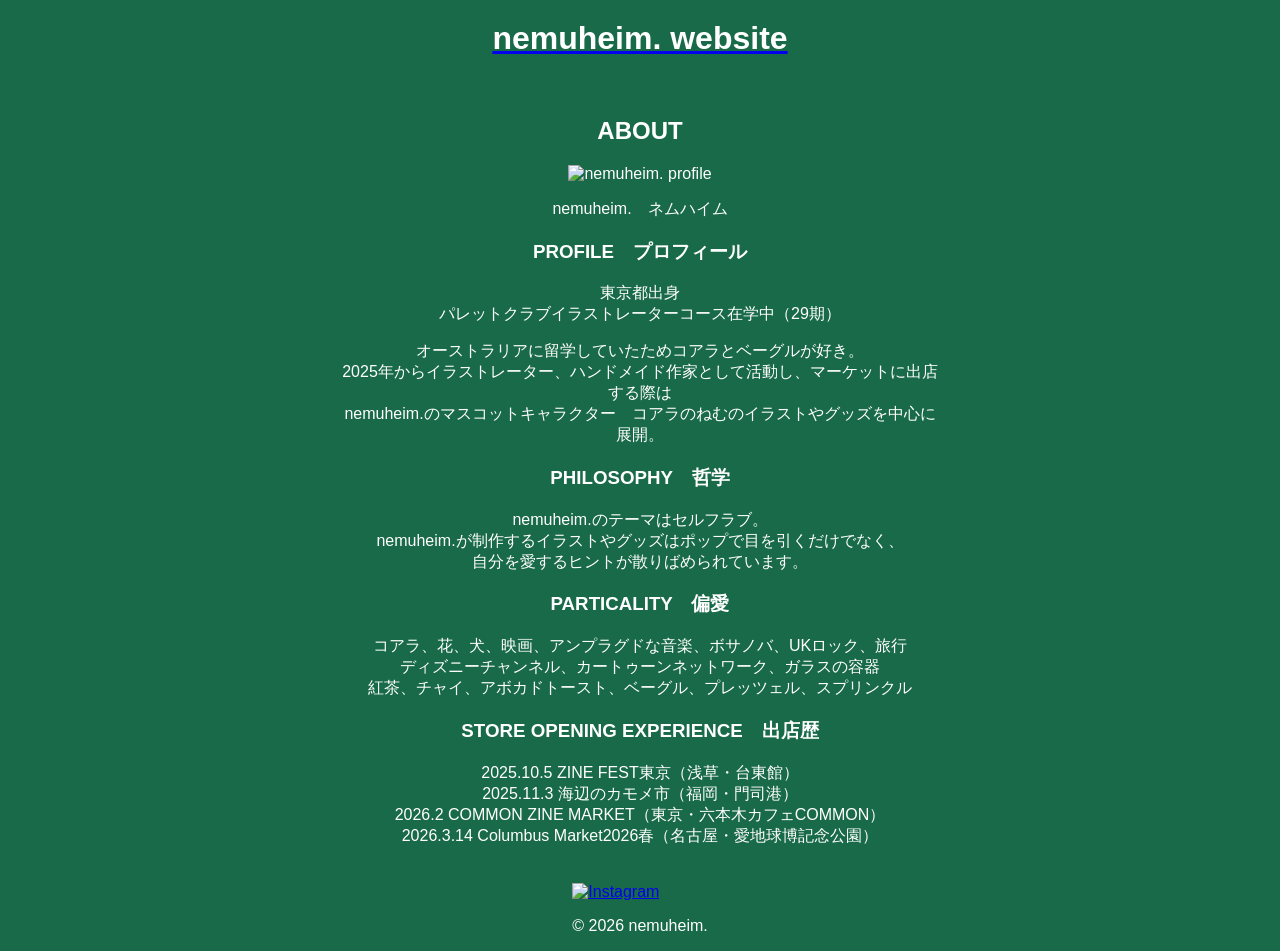
==== about.html @ 0ffed3ba "画像の変更" ====
<!DOCTYPE html>
<html lang="ja">
<head>
    <meta charset="UTF-8">
    <meta name="viewport" content="width=device-width, initial-scale=1.0">
    <title>ABOUT | nemuheim. website</title>
    <link rel="stylesheet" href="style.css">
</head>
<body>
    <header>
        <a href="index.html" class="logo-link">
            <h1 class="logo">nemuheim. website</h1>
        </a>
    </header>

    <main class="about-container">
        <h2>ABOUT</h2>
        
        <div class="profile-box">
            <img src="profile.jpg" alt="nemuheim. profile">
        </div>
        <p class="name">nemuheim.　ネムハイム</p>

        <section class="profile-text">
            <h3>PROFILE　プロフィール</h3>
            <p>東京都出身<br>パレットクラブイラストレーターコース在学中（29期）</p>
            <p>オーストラリアに留学していたためコアラとベーグルが好き。
                <br>2025年からイラストレーター、ハンドメイド作家として活動し、マーケットに出店する際は
                <br>nemuheim.のマスコットキャラクター　コアラのねむのイラストやグッズを中心に展開。</p>

            <h3>PHILOSOPHY　哲学</h3>
            <p>nemuheim.のテーマはセルフラブ。
                <br>nemuheim.が制作するイラストやグッズはポップで目を引くだけでなく、
                <br>自分を愛するヒントが散りばめられています。</p>

            <h3>PARTICALITY　偏愛</h3>
            <p>コアラ、花、犬、映画、アンプラグドな音楽、ボサノバ、UKロック、旅行
                <br>ディズニーチャンネル、カートゥーンネットワーク、ガラスの容器
                <br>紅茶、チャイ、アボカドトースト、ベーグル、プレッツェル、スプリンクル</p>

            <h3>STORE OPENING EXPERIENCE　出店歴</h3>
            <p>2025.10.5 ZINE FEST東京（浅草・台東館）
                <br>2025.11.3 海辺のカモメ市（福岡・門司港）
                <br>2026.2 COMMON ZINE MARKET（東京・六本木カフェCOMMON）
                <br>2026.3.14 Columbus Market2026春（名古屋・愛地球博記念公園）</p>
        </section>
    </main>

    <footer>
        <a href="https://www.instagram.com/nemuheim/" target="_blank">
            <img src="instagram-icon.png" alt="Instagram" class="sns-icon">
        </a>
        <p>&copy; 2026 nemuheim.</p>
    </footer>
</body>
</html>
---- style.css ----
/* ==================================================
   1. 全ページ共通
   ================================================== */
body {
    background-color: #186A49;
    margin: 0;
    padding: 0;
    color: white;
    font-family: sans-serif;
    display: flex;
    flex-direction: column;
    align-items: center;
}
.logo { font-size: 2rem; margin: 20px 0; color: white; text-decoration: none; }

/* ==================================================
   2. HOME用
   ================================================== */
.room-container { width: 90%; max-width: 600px; }
.room-box {
    position: relative;
    width: 80vw;
    max-width: 600px;
    height: 80vw;
    max-height: 600px;
    border: 2px solid white;
    background-size: cover;
    background-position: center;
}
.item { position: absolute; width: 20%; cursor: pointer; transition: 0.3s; }
.item:hover { transform: scale(1.1); }
.item img { width: 100%; height: auto; }
/* 配置調整（必要に応じて数値を変更してください） */
.about-img { top: 10%; left: 10%; }
.gallery-img { top: 10%; left: 60%; }
.fortune-img { top: 40%; left: 35%; }
.contact-img { bottom: 10%; left: 10%; }
.shop-img { bottom: 10%; left: 60%; }

/* ==================================================
   3. 各詳細ページ用 (GALLERY, CONTACT, FORTUNE)
   ================================================== */
main { width: 90%; max-width: 600px; text-align: center; padding: 20px; }

/* GALLERY用 */
.gallery-grid { display: grid; grid-template-columns: repeat(2, 1fr); gap: 15px; }
.filter-btn { border: 2px solid white; background: transparent; color: white; padding: 5px 15px; border-radius: 20px; cursor: pointer; margin: 5px; }

/* CONTACT用 */
.contact-box { width: 200px; margin: 20px auto; }
.contact-box img { width: 100%; }

/* FORTUNE用 */
#fortune-box { width: 200px; margin: 20px auto; cursor: pointer; }
#fortune-box img { width: 100%; }
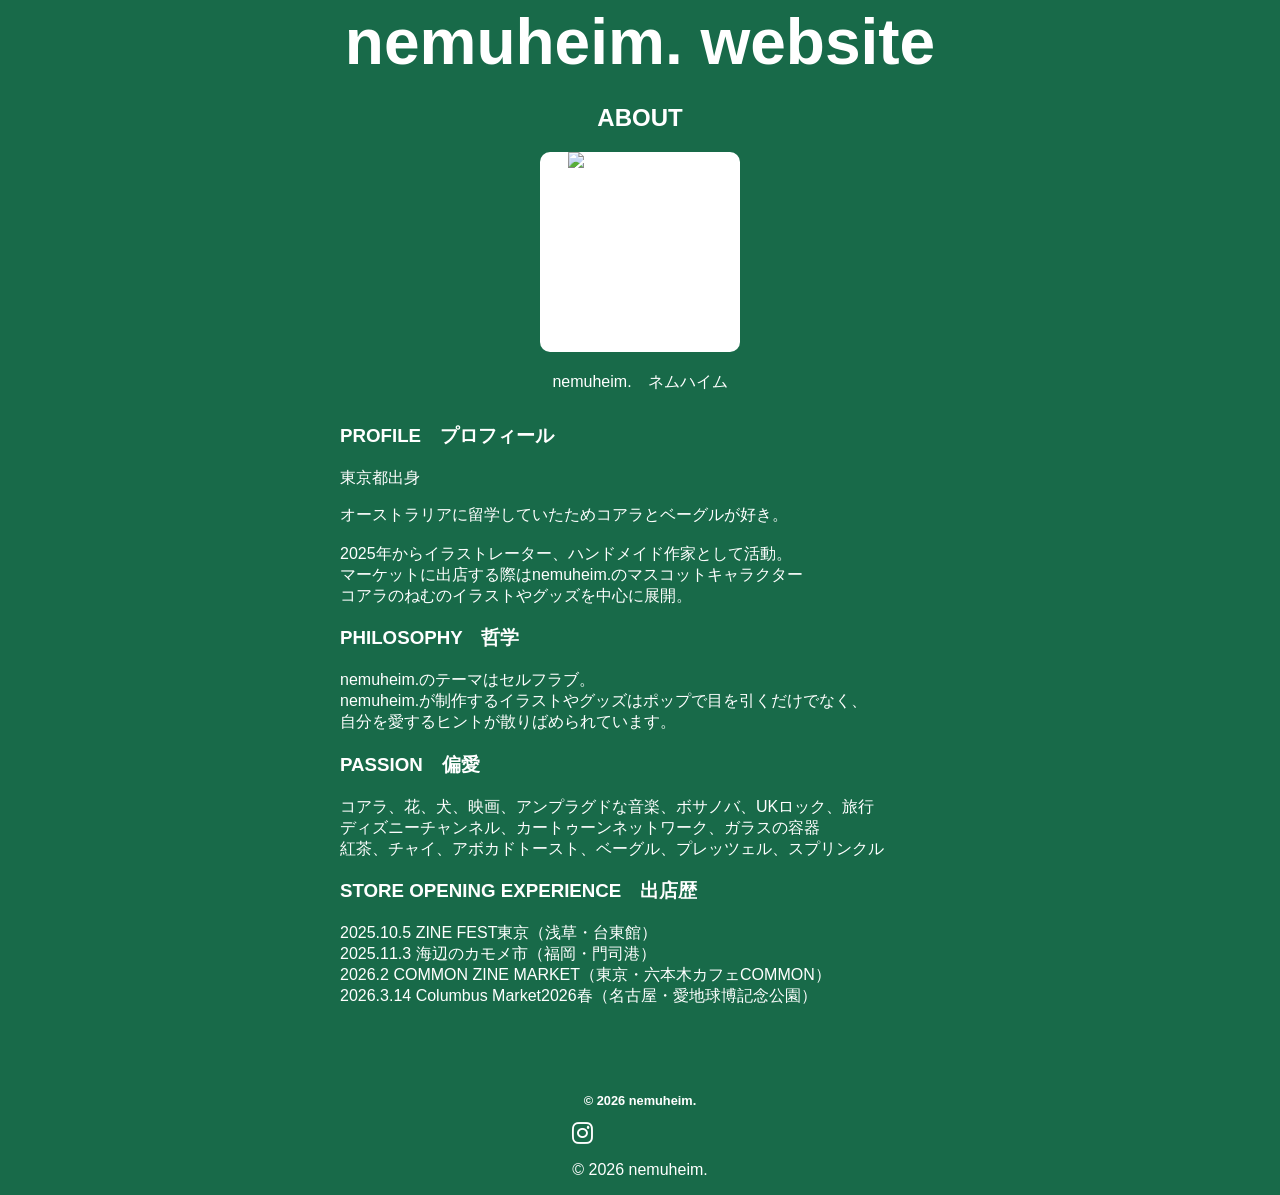
==== commit 69082d62: "文言等の修正" ====
--- a/about.html
+++ b/about.html
@@ -5,6 +5,7 @@
     <meta name="viewport" content="width=device-width, initial-scale=1.0">
     <title>ABOUT | nemuheim. website</title>
     <link rel="stylesheet" href="style.css">
+    <link rel="stylesheet" href="https://cdnjs.cloudflare.com/ajax/libs/font-awesome/6.5.1/css/all.min.css">
 </head>
 <body>
     <header>
@@ -23,17 +24,18 @@
 
         <section class="profile-text">
             <h3>PROFILE　プロフィール</h3>
-            <p>東京都出身<br>パレットクラブイラストレーターコース在学中（29期）</p>
-            <p>オーストラリアに留学していたためコアラとベーグルが好き。
-                <br>2025年からイラストレーター、ハンドメイド作家として活動し、マーケットに出店する際は
-                <br>nemuheim.のマスコットキャラクター　コアラのねむのイラストやグッズを中心に展開。</p>
+            <p>東京都出身<br><!-- パレットクラブイラストレーターコース在学中（29期）</p> -->
+            <p>オーストラリアに留学していたためコアラとベーグルが好き。<br>
+                <br>2025年からイラストレーター、ハンドメイド作家として活動。
+                <br>マーケットに出店する際はnemuheim.のマスコットキャラクター
+                <br>コアラのねむのイラストやグッズを中心に展開。</p>
 
             <h3>PHILOSOPHY　哲学</h3>
             <p>nemuheim.のテーマはセルフラブ。
                 <br>nemuheim.が制作するイラストやグッズはポップで目を引くだけでなく、
                 <br>自分を愛するヒントが散りばめられています。</p>
 
-            <h3>PARTICALITY　偏愛</h3>
+            <h3>PASSION　偏愛</h3>
             <p>コアラ、花、犬、映画、アンプラグドな音楽、ボサノバ、UKロック、旅行
                 <br>ディズニーチャンネル、カートゥーンネットワーク、ガラスの容器
                 <br>紅茶、チャイ、アボカドトースト、ベーグル、プレッツェル、スプリンクル</p>
@@ -45,11 +47,11 @@
                 <br>2026.3.14 Columbus Market2026春（名古屋・愛地球博記念公園）</p>
         </section>
     </main>
+    <p class="copyright">&copy; 2026 nemuheim.</p>
 
     <footer>
-        <a href="https://www.instagram.com/nemuheim/" target="_blank">
-            <img src="instagram-icon.png" alt="Instagram" class="sns-icon">
-        </a>
+        <a href="https://www.instagram.com/nemuheim/" target="_blank" rel="noopener noreferrer">
+  <i class="fa-brands fa-instagram"></i> </a>
         <p>&copy; 2026 nemuheim.</p>
     </footer>
 </body>
--- a/style.css
+++ b/style.css
@@ -1,55 +1,152 @@
 /* ==================================================
-   1. 全ページ共通
+   全ページ共通設定
    ================================================== */
 body {
-    background-color: #186A49;
+    background-color: #186A49; /* 統一されたグリーン */
     margin: 0;
     padding: 0;
     color: white;
-    font-family: sans-serif;
+    font-family: 'Futura', sans-serif;
+    display: flex;         /* フレックスボックスを使う宣言 */
+    flex-direction: column;/* 中身を縦に並べる（ヘッダー、メイン、コピーライト） */
+    justify-content: center; /* 【上下】の真ん中 */
+    align-items: center;    /* 【左右】の真ん中 */
+    min-height: 100vh;      /* 画面の高さ100%分を「最低限の高さ」として確保する */
+}
+.logo-link {
+    text-decoration: none;
+    color: white;
+    display: block;
+    margin: 5px 0;
+}
+
+.logo {
+    font-weight: bold;
+    font-size: 5vw;
+    margin: 0;
+}
+
+.copyright {
+    /* position: absolute; ← これを消すかコメントアウト！ */
+    display: block;      /* ブロック要素として扱う */
+    margin-top: 20px;    /* 背景画像との間に20pxの隙間を作る */
+    text-align: center;  /* 文字を中央に */
+    width: 100%;         /* 幅いっぱい */
+    
+    /* フォントの設定 */
+    font-family: 'Futura', sans-serif;
+    font-weight: bold;   /* BOLDにする */
+    font-size: 0.8rem;
+    color: white;
+}
+
+.fa-instagram {
+  color: white; /* インスタのブランドカラーに近いピンク */
+  font-size: 24px; /* アイコンのサイズ */
+  vertical-align: middle;
+}
+
+/* ==================================================
+   HOME（トップページ）用
+   ================================================== */
+.room-container {
+    width: 90%;
+    max-width: 600px;
     display: flex;
     flex-direction: column;
     align-items: center;
 }
-.logo { font-size: 2rem; margin: 20px 0; color: white; text-decoration: none; }
+
+/* 背景を表示する親の箱 */
+/* 親の箱（背景） */
+.room-box {
+    position: relative; /* 子要素を絶対配置する基準 */
+    width: 80vw;        /* 画面幅の80% */
+    max-width: 600px;   /* 大きくなりすぎないように制限 */
+    aspect-ratio: 1 / 1; /* 正方形を維持 */
+    margin: 0 auto;     /* 中央寄せ */
+    
+    background-image: url('images/room-bg.png');
+    background-size: contain;
+    background-repeat: no-repeat;
+    background-position: center;
+}
+
+/* リンク付き画像（item）の設定 */
+.item {
+    position: absolute; /* 親（room-box）に対して自由に配置 */
+    display: block;
+}
+
+/* 中身の画像を枠にフィットさせる */
+.item img {
+    width: 100%;
+    height: auto;
+    display: block;
+}
+
+/* 各画像の位置（0〜100%で指定） */
+/* 各リンクの位置を「指定した配置」に合わせました */
+/* 個別のサイズ指定（％で指定すると親の大きさに合わせて自動計算されます） */
+.gallery { top: 5%; left: 8%; width:50%}
+.contact { top: 25%; right: 2%;  width:28%}
+.about { top: 29%; left: 26%; width:48% }
+.onlineshop { bottom: 15%; left: 3%; width:25% }
+.fortune { bottom: 10%; right: 5%;  width:25%}
+
 
 /* ==================================================
-   2. HOME用
+   ABOUT / CONTACT 用
    ================================================== */
-.room-container { width: 90%; max-width: 600px; }
-.room-box {
-    position: relative;
+.about-container {
+    width: 80%;
+    max-width: 600px;
+    text-align: center;
+    padding-bottom: 50px;
+}
+
+.profile-box, .contact-box {
+    width: 200px;
+    height: 200px;
+    background-color: white;
+    margin: 20px auto;
+    border-radius: 10px;
+    overflow: hidden;
+}
+
+.profile-text { text-align: left; margin-top: 30px; }
+.email-address a { color: white; text-decoration: underline; }
+
+/* ==================================================
+   GALLERY 用
+   ================================================== */
+.gallery-grid {
+    display: grid;
+    grid-template-columns: repeat(2, 1fr);
+    gap: 15px;
+    padding: 20px;
     width: 80vw;
     max-width: 600px;
-    height: 80vw;
-    max-height: 600px;
+}
+
+.filter-buttons { margin-bottom: 20px; }
+.filter-btn {
     border: 2px solid white;
-    background-size: cover;
-    background-position: center;
+    background: transparent;
+    color: white;
+    padding: 5px 15px;
+    border-radius: 20px;
+    cursor: pointer;
+    margin: 5px;
 }
-.item { position: absolute; width: 20%; cursor: pointer; transition: 0.3s; }
-.item:hover { transform: scale(1.1); }
-.item img { width: 100%; height: auto; }
-/* 配置調整（必要に応じて数値を変更してください） */
-.about-img { top: 10%; left: 10%; }
-.gallery-img { top: 10%; left: 60%; }
-.fortune-img { top: 40%; left: 35%; }
-.contact-img { bottom: 10%; left: 10%; }
-.shop-img { bottom: 10%; left: 60%; }
 
 /* ==================================================
-   3. 各詳細ページ用 (GALLERY, CONTACT, FORTUNE)
+   FORTUNE 用
    ================================================== */
-main { width: 90%; max-width: 600px; text-align: center; padding: 20px; }
-
-/* GALLERY用 */
-.gallery-grid { display: grid; grid-template-columns: repeat(2, 1fr); gap: 15px; }
-.filter-btn { border: 2px solid white; background: transparent; color: white; padding: 5px 15px; border-radius: 20px; cursor: pointer; margin: 5px; }
-
-/* CONTACT用 */
-.contact-box { width: 200px; margin: 20px auto; }
-.contact-box img { width: 100%; }
-
-/* FORTUNE用 */
-#fortune-box { width: 200px; margin: 20px auto; cursor: pointer; }
+#fortune-box {
+    width: 200px;
+    height: 200px;
+    cursor: pointer;
+    margin: 20px auto;
+}
 #fortune-box img { width: 100%; }
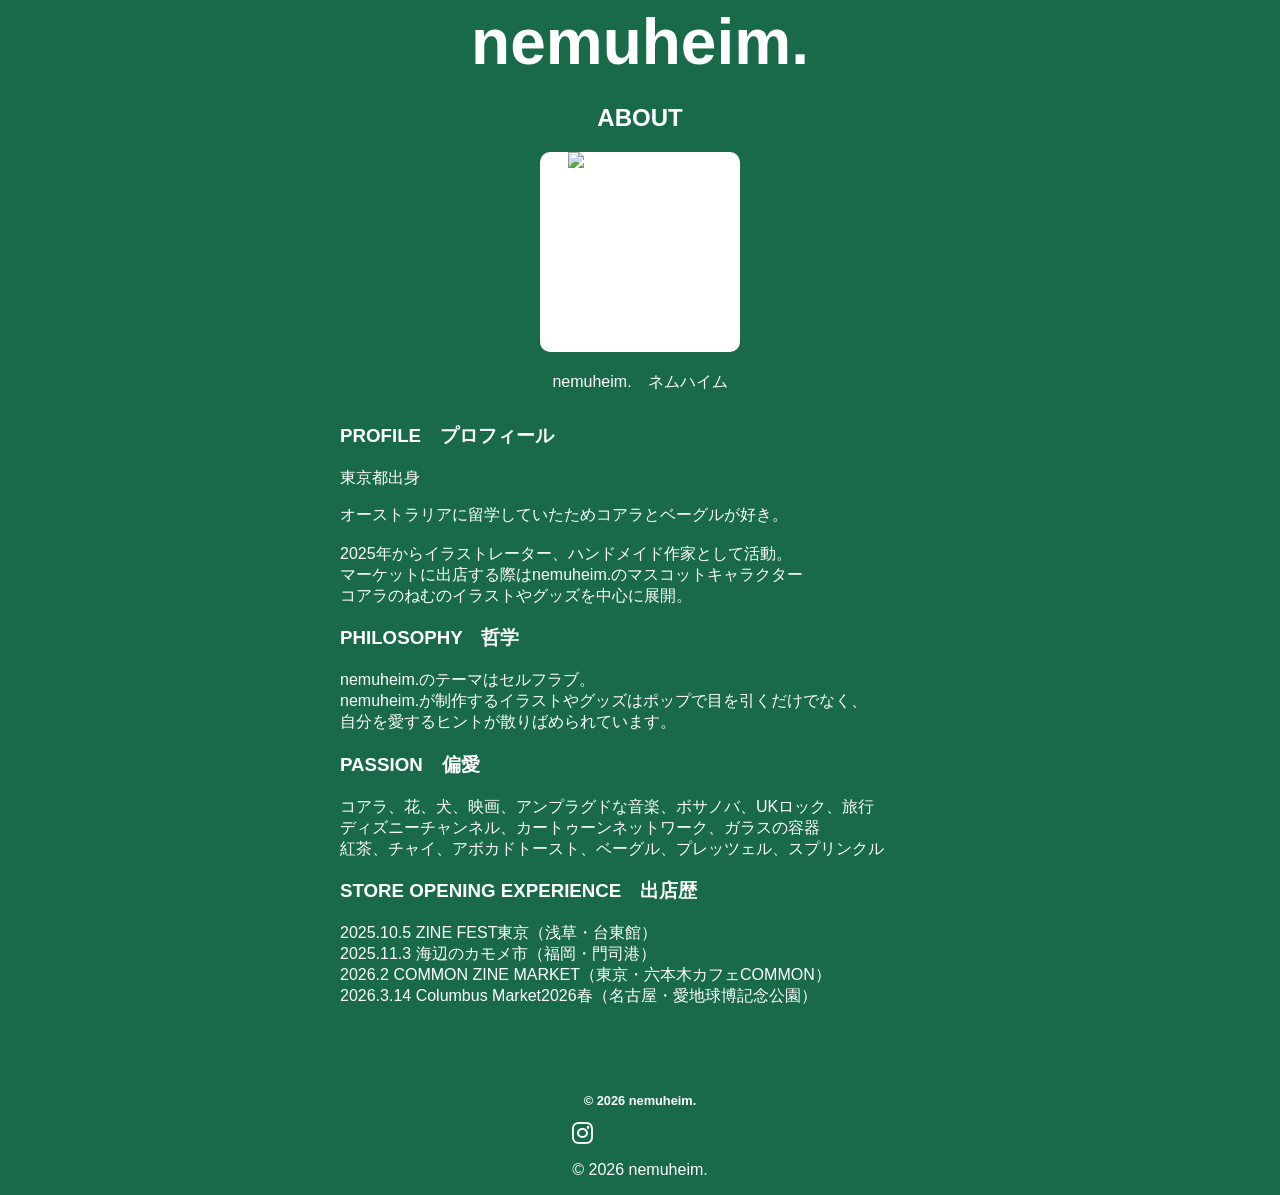
==== commit 13bde5c7: "タイトルの変更" ====
--- a/about.html
+++ b/about.html
@@ -10,7 +10,7 @@
 <body>
     <header>
         <a href="index.html" class="logo-link">
-            <h1 class="logo">nemuheim. website</h1>
+            <h1 class="logo">nemuheim.</h1>
         </a>
     </header>
 
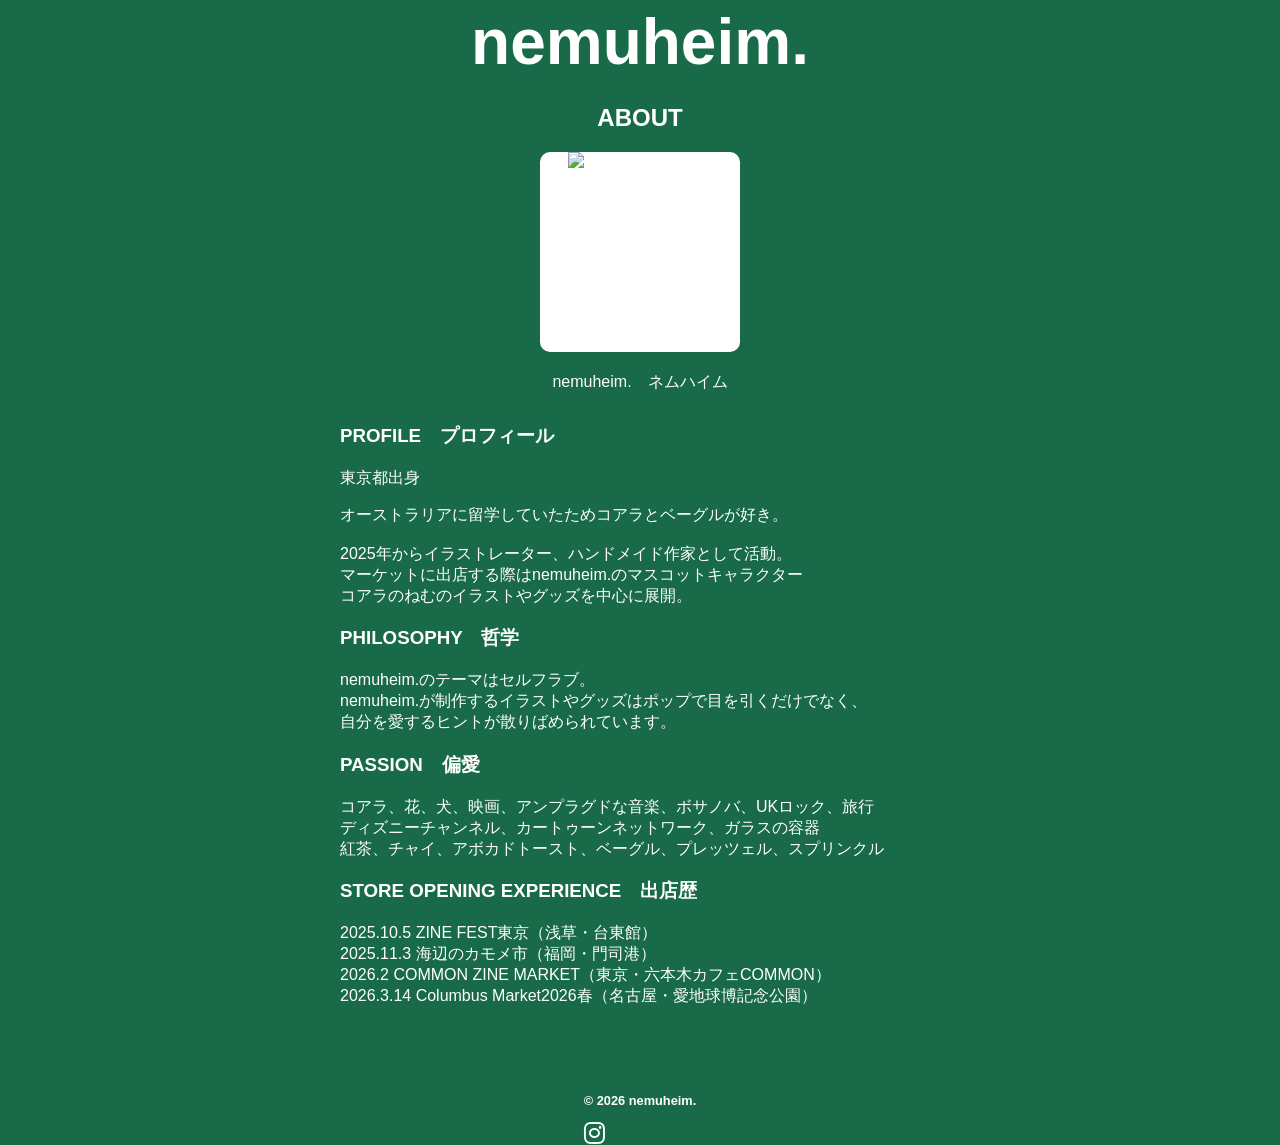
==== commit 633467f3: "ABOUTのフッターの修正" ====
--- a/about.html
+++ b/about.html
@@ -3,7 +3,7 @@
 <head>
     <meta charset="UTF-8">
     <meta name="viewport" content="width=device-width, initial-scale=1.0">
-    <title>ABOUT | nemuheim. website</title>
+    <title>ABOUT | nemuheim.</title>
     <link rel="stylesheet" href="style.css">
     <link rel="stylesheet" href="https://cdnjs.cloudflare.com/ajax/libs/font-awesome/6.5.1/css/all.min.css">
 </head>
@@ -18,7 +18,7 @@
         <h2>ABOUT</h2>
         
         <div class="profile-box">
-            <img src="profile.jpg" alt="nemuheim. profile">
+            <img src="profile.png" alt="nemuheim. profile">
         </div>
         <p class="name">nemuheim.　ネムハイム</p>
 
@@ -47,12 +47,12 @@
                 <br>2026.3.14 Columbus Market2026春（名古屋・愛地球博記念公園）</p>
         </section>
     </main>
-    <p class="copyright">&copy; 2026 nemuheim.</p>
+ 
 
     <footer>
+        <p class="copyright">&copy; 2026 nemuheim.</p>
         <a href="https://www.instagram.com/nemuheim/" target="_blank" rel="noopener noreferrer">
   <i class="fa-brands fa-instagram"></i> </a>
-        <p>&copy; 2026 nemuheim.</p>
     </footer>
 </body>
 </html>
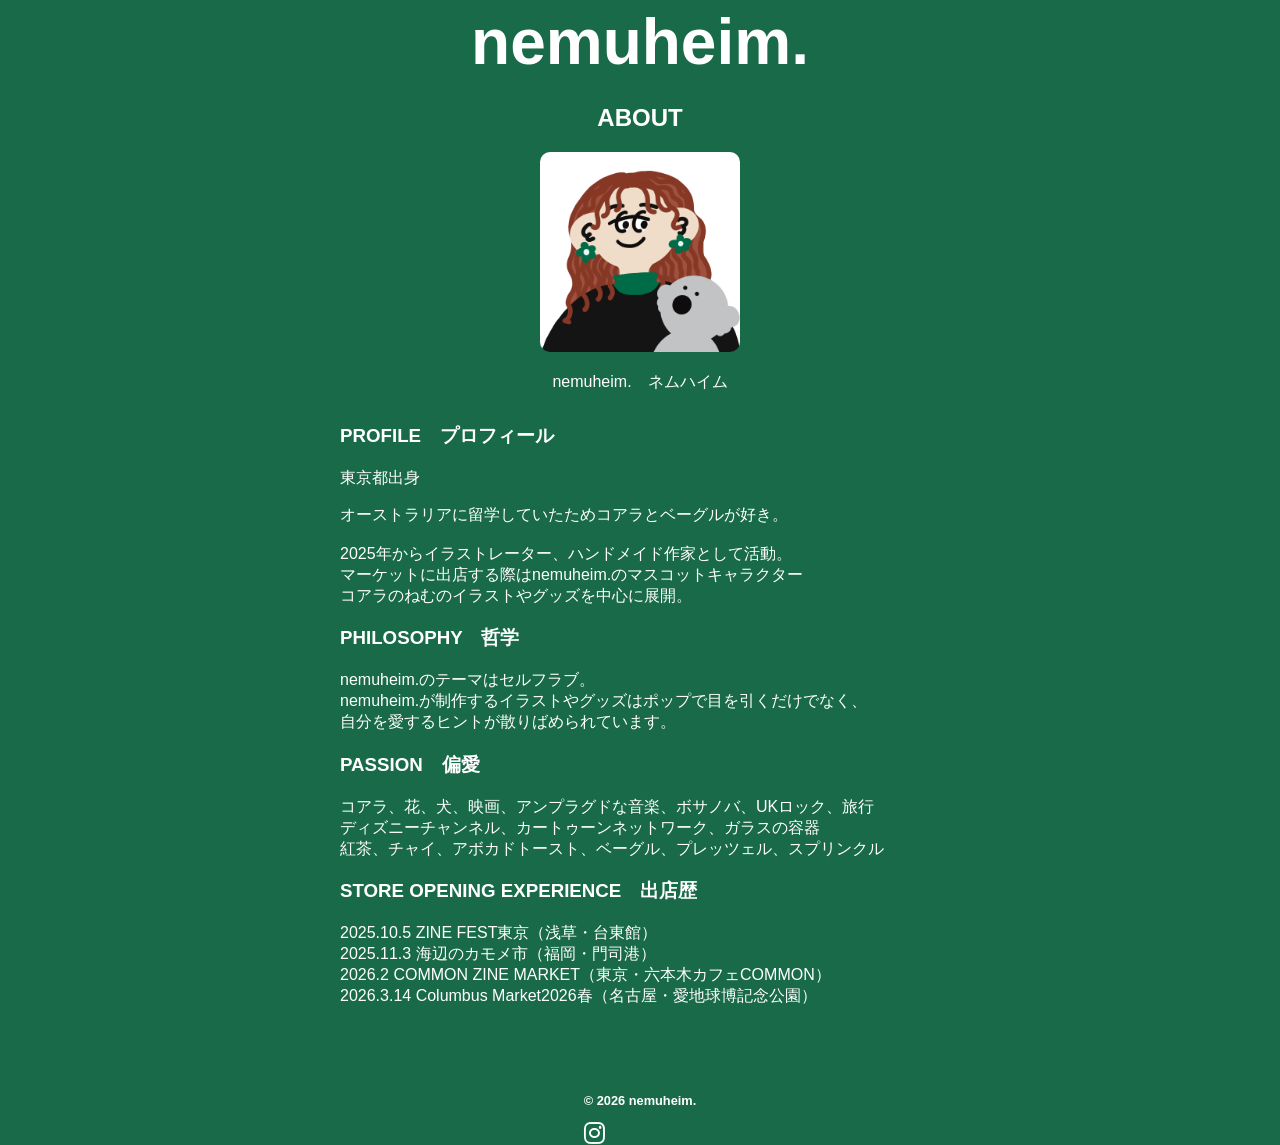
==== commit 0f05180c: "ABoutの写真のHTMLを修整" ====
--- a/about.html
+++ b/about.html
@@ -18,7 +18,7 @@
         <h2>ABOUT</h2>
         
         <div class="profile-box">
-            <img src="profile.png" alt="nemuheim. profile">
+            <img src="images/profile.png" class="profile" alt="nemuheim. profile">
         </div>
         <p class="name">nemuheim.　ネムハイム</p>
 
--- a/style.css
+++ b/style.css
@@ -105,6 +105,9 @@
     padding-bottom: 50px;
 }
 
+.contact2 {width:100% }
+.profile {width:100% }
+
 .profile-box, .contact-box {
     width: 200px;
     height: 200px;
@@ -113,6 +116,8 @@
     border-radius: 10px;
     overflow: hidden;
 }
+
+
 
 .profile-text { text-align: left; margin-top: 30px; }
 .email-address a { color: white; text-decoration: underline; }
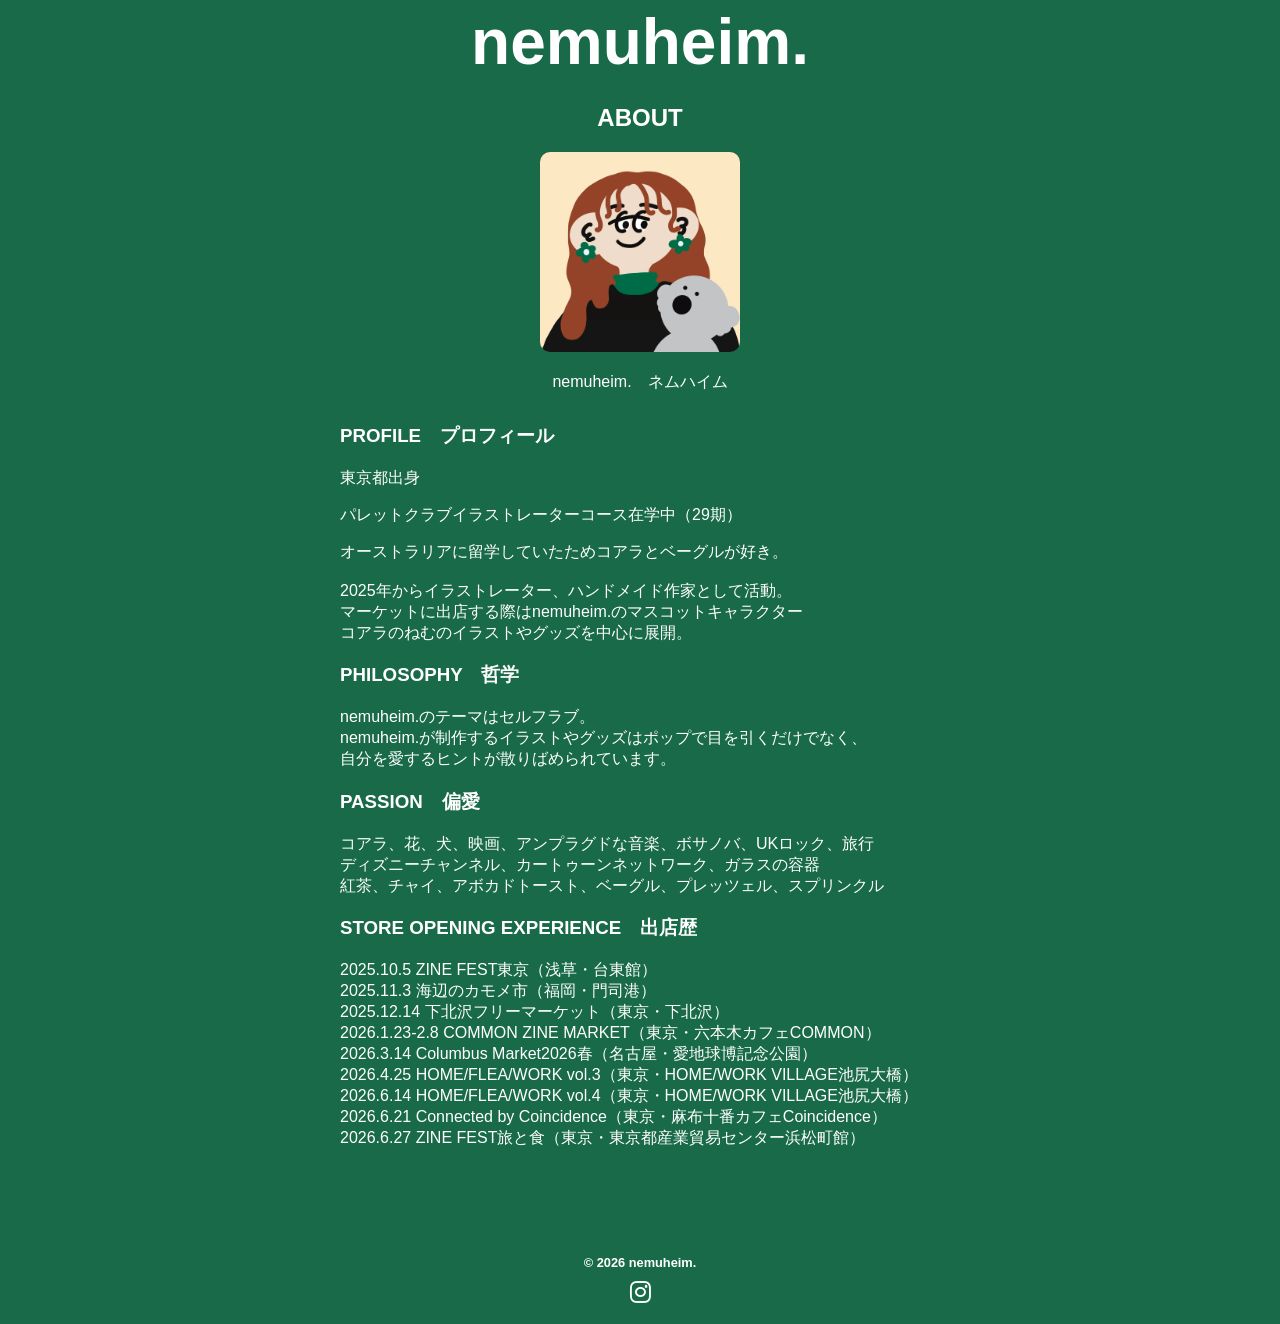
==== commit 5e061f79: "About編集" ====
--- a/about.html
+++ b/about.html
@@ -24,7 +24,8 @@
 
         <section class="profile-text">
             <h3>PROFILE　プロフィール</h3>
-            <p>東京都出身<br><!-- パレットクラブイラストレーターコース在学中（29期）</p> -->
+            <p>東京都出身<br>
+            <p>パレットクラブイラストレーターコース在学中（29期）<br><!-- </p> -->
             <p>オーストラリアに留学していたためコアラとベーグルが好き。<br>
                 <br>2025年からイラストレーター、ハンドメイド作家として活動。
                 <br>マーケットに出店する際はnemuheim.のマスコットキャラクター
@@ -41,10 +42,15 @@
                 <br>紅茶、チャイ、アボカドトースト、ベーグル、プレッツェル、スプリンクル</p>
 
             <h3>STORE OPENING EXPERIENCE　出店歴</h3>
-            <p>2025.10.5 ZINE FEST東京（浅草・台東館）
+                <p>2025.10.5 ZINE FEST東京（浅草・台東館）
                 <br>2025.11.3 海辺のカモメ市（福岡・門司港）
-                <br>2026.2 COMMON ZINE MARKET（東京・六本木カフェCOMMON）
-                <br>2026.3.14 Columbus Market2026春（名古屋・愛地球博記念公園）</p>
+                <br>2025.12.14 下北沢フリーマーケット（東京・下北沢）
+                <br>2026.1.23-2.8 COMMON ZINE MARKET（東京・六本木カフェCOMMON）
+                <br>2026.3.14 Columbus Market2026春（名古屋・愛地球博記念公園）
+                <br>2026.4.25 HOME/FLEA/WORK vol.3（東京・HOME/WORK VILLAGE池尻大橋）
+                <br>2026.6.14 HOME/FLEA/WORK vol.4（東京・HOME/WORK VILLAGE池尻大橋）
+                <br>2026.6.21 Connected by Coincidence（東京・麻布十番カフェCoincidence）
+                <br>2026.6.27 ZINE FEST旅と食（東京・東京都産業貿易センター浜松町館）</p>
         </section>
     </main>
  
--- a/style.css
+++ b/style.css
@@ -7,12 +7,15 @@
     padding: 0;
     color: white;
     font-family: 'Futura', sans-serif;
-    display: flex;         /* フレックスボックスを使う宣言 */
-    flex-direction: column;/* 中身を縦に並べる（ヘッダー、メイン、コピーライト） */
-    justify-content: center; /* 【上下】の真ん中 */
-    align-items: center;    /* 【左右】の真ん中 */
-    min-height: 100vh;      /* 画面の高さ100%分を「最低限の高さ」として確保する */
-}
+    display: flex;         
+    flex-direction: column;
+    align-items: center;    
+    min-height: 100vh;      
+}
+
+.center-layout { justify-content: center; }
+.top-layout { justify-content: flex-start; }
+
 .logo-link {
     text-decoration: none;
     color: white;
@@ -27,23 +30,34 @@
 }
 
 .copyright {
-    /* position: absolute; ← これを消すかコメントアウト！ */
-    display: block;      /* ブロック要素として扱う */
-    margin-top: 20px;    /* 背景画像との間に20pxの隙間を作る */
-    text-align: center;  /* 文字を中央に */
-    width: 100%;         /* 幅いっぱい */
-    
-    /* フォントの設定 */
+    display: block;
+    margin-top: 20px;
+    margin-bottom: 0;
+    text-align: center;
+    width: auto;
     font-family: 'Futura', sans-serif;
-    font-weight: bold;   /* BOLDにする */
+    font-weight: bold;
     font-size: 0.8rem;
     color: white;
 }
 
 .fa-instagram {
-  color: white; /* インスタのブランドカラーに近いピンク */
-  font-size: 24px; /* アイコンのサイズ */
-  vertical-align: middle;
+    color: white; 
+    font-size: 24px; 
+    vertical-align: middle;
+}
+
+footer {
+    display: flex;
+    flex-direction: column; 
+    align-items: center;
+    gap: 10px;
+    padding: 20px 0;
+}
+
+footer .fa-brands {
+    font-size: 1.5rem;      
+    color: white;           
 }
 
 /* ==================================================
@@ -57,57 +71,31 @@
     align-items: center;
 }
 
-/* 背景を表示する親の箱 */
-/* 親の箱（背景） */
 .room-box {
-    position: relative; /* 子要素を絶対配置する基準 */
-    width: 80vw;        /* 画面幅の80% */
-    max-width: 600px;   /* 大きくなりすぎないように制限 */
-    aspect-ratio: 1 / 1; /* 正方形を維持 */
-    margin: 0 auto;     /* 中央寄せ */
-    
+    position: relative; 
+    width: 80vw;
+    max-width: 600px;
+    aspect-ratio: 1 / 1;
+    margin: 0 auto;
     background-image: url('images/room-bg.png');
     background-size: contain;
     background-repeat: no-repeat;
     background-position: center;
 }
 
-/* リンク付き画像（item）の設定 */
-.item {
-    position: absolute; /* 親（room-box）に対して自由に配置 */
-    display: block;
-}
-
-/* 中身の画像を枠にフィットさせる */
-.item img {
-    width: 100%;
-    height: auto;
-    display: block;
-}
-
-/* 各画像の位置（0〜100%で指定） */
-/* 各リンクの位置を「指定した配置」に合わせました */
-/* 個別のサイズ指定（％で指定すると親の大きさに合わせて自動計算されます） */
-.gallery { top: 5%; left: 8%; width:50%}
+.item { position: absolute; display: block; }
+.item img { width: 100%; height: auto; display: block; }
+
+.gallery { top: 3%; left: 48%; width:45%}
 .contact { top: 25%; right: 2%;  width:28%}
-.about { top: 29%; left: 26%; width:48% }
+.about { top: 30%; left: 28%; width:44% }
 .onlineshop { bottom: 15%; left: 3%; width:25% }
 .fortune { bottom: 10%; right: 5%;  width:25%}
-
-
-/* ==================================================
-   ABOUT / CONTACT 用
-   ================================================== */
-.about-container {
-    width: 80%;
-    max-width: 600px;
-    text-align: center;
-    padding-bottom: 50px;
-}
-
-.contact2 {width:100% }
-.profile {width:100% }
-
+.order { top: 3.5%; left: 2%;  width:42%}
+
+/* ==================================================
+   ABOUT / CONTACT / ORDER 共通画像ボックス
+   ================================================== */
 .profile-box, .contact-box {
     width: 200px;
     height: 200px;
@@ -117,41 +105,214 @@
     overflow: hidden;
 }
 
-
+.profile, .contact2 {
+    width: 100%;
+    height: 100%;
+    object-fit: cover;
+}
+
+.about-container {
+    width: 80%;
+    max-width: 600px;
+    text-align: center;
+    padding-bottom: 50px;
+}
 
 .profile-text { text-align: left; margin-top: 30px; }
-.email-address a { color: white; text-decoration: underline; }
-
-/* ==================================================
-   GALLERY 用
-   ================================================== */
+
+/* ==================================================
+   GALLERY / UNDER CONSTRUCTION
+   ================================================== */
+.gallery-container {
+    display: flex;
+    flex-direction: column;
+    align-items: center;
+    width: 100%;
+}
+
+.under-construction {
+    text-align: center;
+    width: 100%;
+    padding: 20px;
+    margin: 40px 0;
+}
+
+.under-construction img {
+    width: 80%;
+    max-width: 400px;
+    height: auto;
+    display: block;
+    margin: 0 auto;
+}
+
+/* ギャラリーグリッド（将来用） */
 .gallery-grid {
     display: grid;
-    grid-template-columns: repeat(2, 1fr);
+    grid-template-columns: 1fr; 
     gap: 15px;
     padding: 20px;
-    width: 80vw;
+    width: 90%;
+    max-width: 800px;
+}
+@media (min-width: 600px) {
+    .gallery-grid { grid-template-columns: repeat(2, 1fr); }
+}
+
+/* ==================================================
+   FORTUNE 用
+   ================================================== */
+#fortune-box {
+    width: 300px;
+    height: 300px;
+    margin: 0 auto;
+    overflow: hidden; 
+    cursor: pointer;
+}
+
+#fortune-box img {
+    width: 100%;
+    height: 100%;
+    object-fit: contain; 
+}
+
+.fortune-container {
+    text-align: center;
+    width: 100%;
+    display: flex;
+    flex-direction: column;
+    align-items: center;
+}
+
+/* ==================================================
+   ILLUSTRATION ORDER 専用
+   ================================================== */
+html { scroll-behavior: smooth; }
+
+.order-page-container {
+    display: flex;
+    flex-direction: column;
+    align-items: center;
+    width: 100%;
     max-width: 600px;
-}
-
-.filter-buttons { margin-bottom: 20px; }
-.filter-btn {
+    margin: 0 auto;
+    padding: 0 20px 100px;
+    box-sizing: border-box;
+    text-align: center;
+}
+
+.order-details {
+    text-align: left;
+    width: 100%;
+    max-width: 500px;
+    margin: 20px auto;
+    line-height: 1.8;
+}
+
+/* 注釈（※）を小さくする */
+.small-note {
+    font-size: 0.75rem;
+    opacity: 0.8;
+    display: inline-block;
+    margin-top: 2px;
+}
+
+.notice-box {
+    border: 1px solid white;
+    padding: 20px;
+    margin: 30px auto;
+    width: 100%;
+    max-width: 500px;
+    text-align: left;
+    font-size: 0.85rem;
+    box-sizing: border-box;
+    background-color: rgba(255, 255, 255, 0.05);
+}
+
+.notice-list { list-style: disc; padding-left: 20px; }
+.flow-container { width: 100%; max-width: 480px; margin: 40px auto; }
+.flow-step {
+    border: 1px solid rgba(255, 255, 255, 0.5);
+    padding: 20px;
+    border-radius: 8px;
+    background-color: rgba(255, 255, 255, 0.02);
+    text-align: left;
+}
+
+/* 左右ボタン付きスライダー */
+.slider-outer {
+    position: relative;
+    width: 100%;
+    max-width: 500px;
+    margin: 20px auto;
+    display: flex;
+    align-items: center;
+    justify-content: center;
+}
+
+.sample-slider {
+    display: flex;
+    overflow-x: auto;
+    gap: 15px;
+    width: 100%;
+    padding: 10px 0;
+    scroll-snap-type: x mandatory;
+    scrollbar-width: none; 
+}
+.sample-slider::-webkit-scrollbar { display: none; }
+
+.sample-slider img {
+    flex: 0 0 70%;
+    max-width: 250px;
+    aspect-ratio: 1 / 1;
+    object-fit: cover;
+    border-radius: 12px;
+    scroll-snap-align: center;
+}
+
+.nav-btn {
+    background: rgba(255, 255, 255, 0.2);
+    border: none;
+    color: white;
+    width: 35px;
+    height: 35px;
+    border-radius: 50%;
+    cursor: pointer;
+    font-size: 1rem;
+    transition: 0.3s;
+    flex-shrink: 0;
+    display: flex;
+    align-items: center;
+    justify-content: center;
+}
+.nav-btn:hover { background: rgba(255, 255, 255, 0.5); }
+.prev { margin-right: 10px; }
+.next { margin-left: 10px; }
+
+/* MENUリスト */
+.order-item { width: 100%; margin-bottom: 80px; }
+.order-item h4 { border-bottom: 1px solid white; padding-bottom: 10px; }
+.menu-list { list-style: none; padding: 0; text-align: left; }
+.menu-list li {
+    position: relative;
+    padding-left: 1.2em;
+    margin-bottom: 10px;
+    font-size: 0.9rem;
+}
+.menu-list li::before { content: "・"; position: absolute; left: 0; }
+
+.price { font-size: 0.9rem; margin-bottom: 10px; }
+
+/* 共通ボタン */
+.mail-btn {
+    display: inline-block;
+    padding: 10px 20px;
     border: 2px solid white;
-    background: transparent;
-    color: white;
-    padding: 5px 15px;
     border-radius: 20px;
-    cursor: pointer;
-    margin: 5px;
-}
-
-/* ==================================================
-   FORTUNE 用
-   ================================================== */
-#fortune-box {
-    width: 200px;
-    height: 200px;
-    cursor: pointer;
-    margin: 20px auto;
-}
-#fortune-box img { width: 100%; }+    color: white;
+    text-decoration: none;
+    font-size: 0.9rem;
+    transition: 0.3s;
+}
+.mail-btn:hover { background: white; color: #186A49; }
+
+hr { border: 0; border-top: 1px solid white; margin: 60px 0; }
